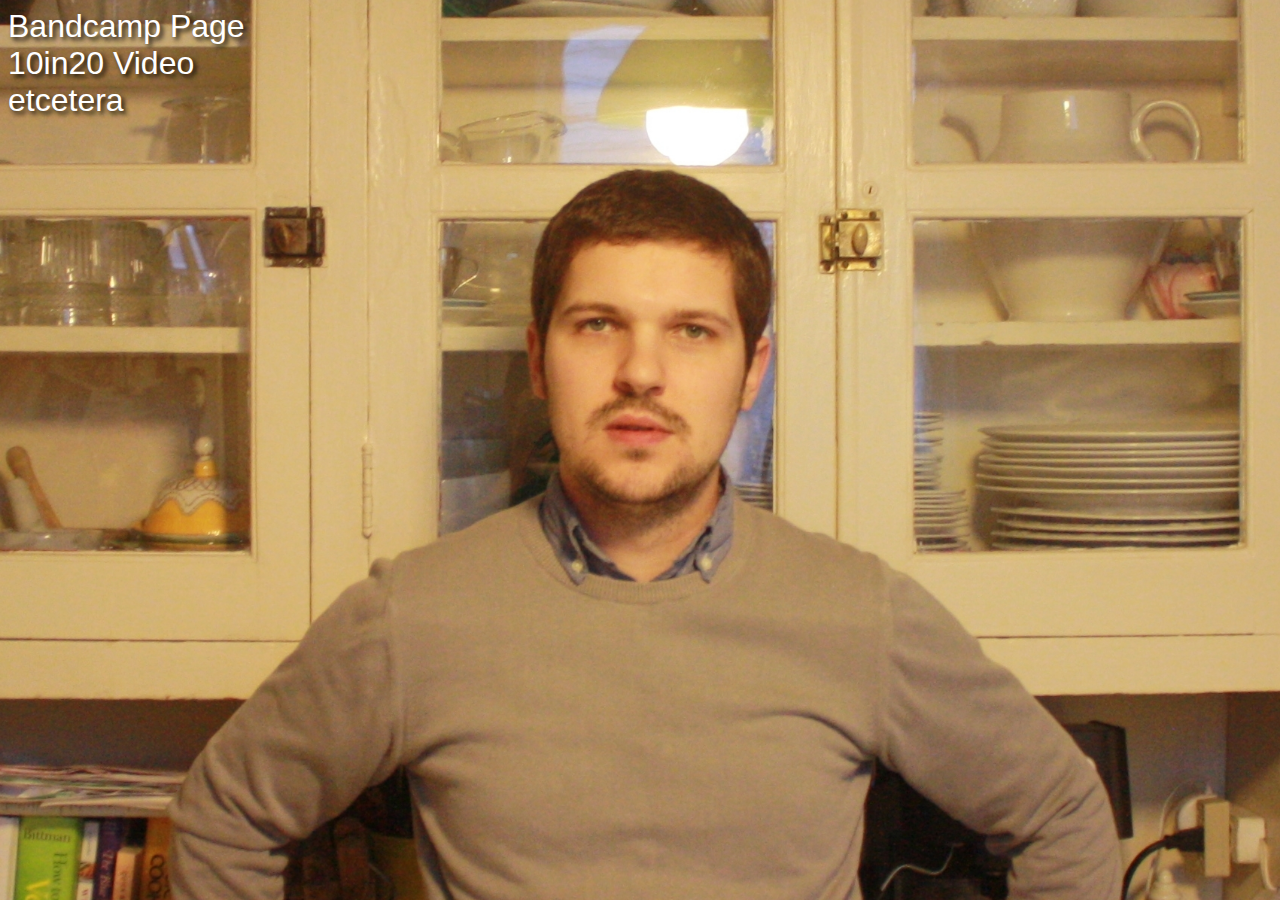
==== Matt Site/etc.html @ 1cf977bd "Main files for Matt Duncan site" ====
<!DOCTYPE html>
<html class="etc">
  <head>
    <title>Matt Duncan (Music)</title>
    <link rel="stylesheet" type="text/css" href="style.css">
    </head>
  
  <body>
  
    
    <div id="wrapperetc">
        <div class="etclinks">
          <a href="http://mattduncan.bandcamp.com/">Bandcamp Page</a>
          <a href="http://www.youtube.com/watch?v=HnpJpojfgQQ">10in20 Video</a>
          <a id="etc" href="etc.html">etcetera</a>
        </div>
    </div>
  </body>
</html>
---- Matt Site/style.css ----
body {
        font-family: 'Lato', Arial, sans-serif;
        text-align: center;
      }

      html { 
        background: url(images/catsbig300dpi.jpg) no-repeat center center fixed; 
        -webkit-background-size: cover;
        -moz-background-size: cover;
        -o-background-size: cover;
        background-size: cover;
        }
      
      html.etc {
     background: url(images/kitchentall300dpi.jpg) no-repeat center center fixed; 
     -webkit-background-size: cover;
     -moz-background-size: cover;
     -o-background-size: cover;
     background-size: cover;
   }
    
/******************
Site Title
******************/
      .header {
        font-size: 2.25em;
        line-height: .05;
        color: #62d2d3;
        padding: 0px;   
        margin-top: -15px;
        text-shadow: 3px 3px 5px black;     
      }
      
      .header h1  {
        font-weight: 300;
      }
      
      .header h2  {
        font-size: 2em;
        font-weight: 100;
      }
      
/******************
Main Links
******************/
  
    #wrapper {
      width: 960px;
      margin: 0 auto;
      }
   
    div .links {
      margin: 220px 10px 20px 10px;
    }
   
   .links a {
     text-decoration: none;
     padding: 10px;
     margin: 0px 5px;
   }   
  
  .etclinks a {
    color: #FFFFFF;
    text-decoration: none;
    text-align: left;
    display: block;
    font-size: 2em;
    font-weight: 100;
    text-shadow: 3px 3px 5px black;
  }
   
      
/******************
Contact Links
******************/

      div.contact {
      padding-bottom: 25px;
      text-transform: uppercase;
      margin: 0px 115px 0px 115px;
      display: center;
      }
      
      .contact a {
        color: #62d2d3;
        text-decoration: none;
        font-weight: 100;
      }
      
      .column1, .column3 {
        width: 300px;
        float: left;
        margin: 0px 8px 0px 8px;
      }
      
      .column2 {
        width: 60px;
        float: left;
        margin: 0px 8px 0px 8px;
      }      
      
      .contact a, #licensing {
        float: right;
        text-align: right;
      }
      
      .contact a, #contact {
        float: left;
        text-align: left;
      }
      
      .bold {
        font-weight: 500;
      }
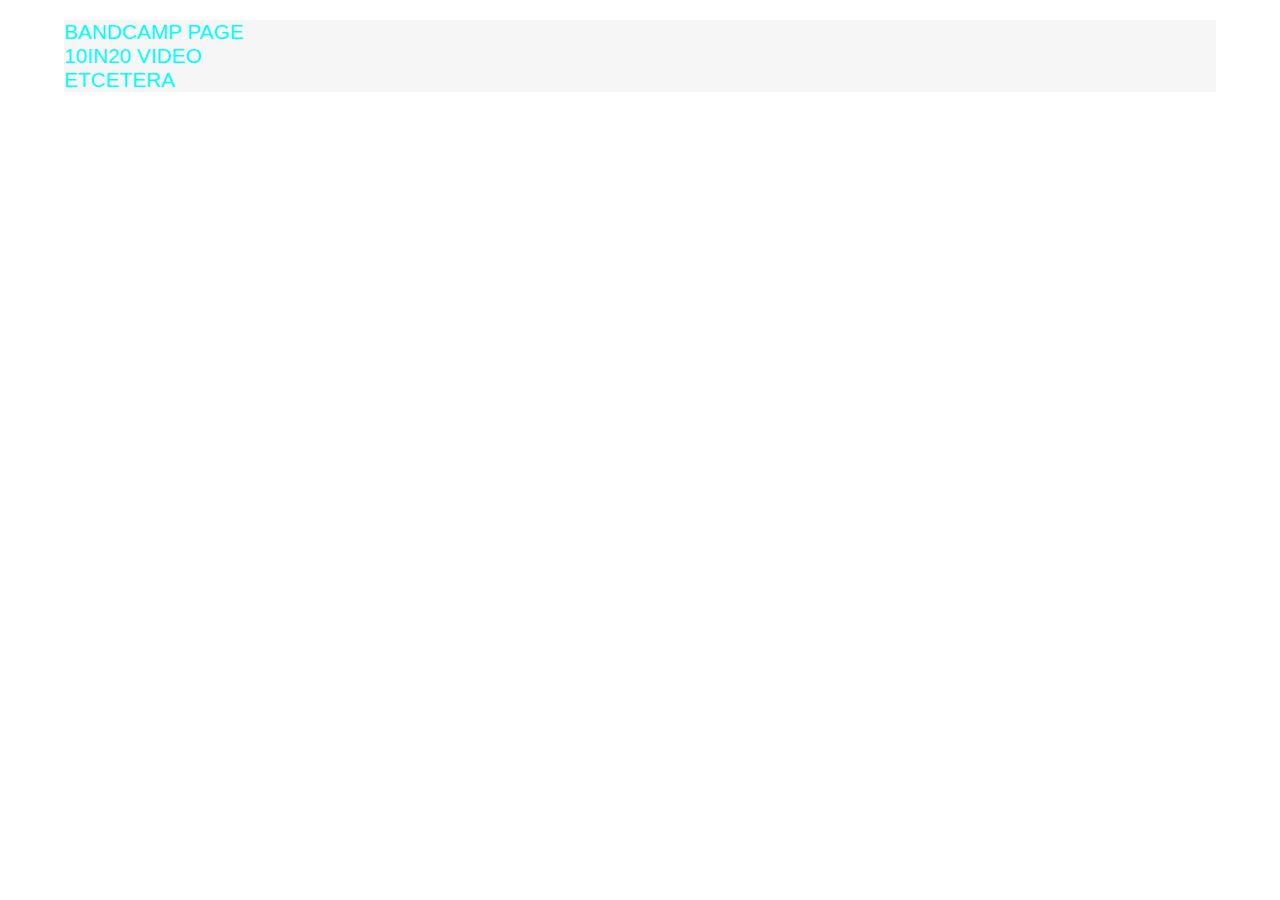
==== commit 35159fa1: "gradient, transitions on main links, extra stylesheets" ====
--- a/Matt Site/etc.html
+++ b/Matt Site/etc.html
@@ -2,7 +2,7 @@
 <html class="etc">
   <head>
     <title>Matt Duncan (Music)</title>
-    <link rel="stylesheet" type="text/css" href="style.css">
+    <link rel="stylesheet" type="text/css" href="etcstyle.css">
     </head>
   
   <body>
--- a/Matt Site/etcstyle.css
+++ b/Matt Site/etcstyle.css
@@ -0,0 +1,30 @@
+  html {
+     background: url(images/catsbig300dpi.jpg) no-repeat center center fixed; 
+     -webkit-background-size: cover;
+     -moz-background-size: cover;
+     -o-background-size: cover;
+     background-size: cover;
+   }
+   
+   body {
+     width: 90%;
+     height: 90%;
+     background: rgba(233,233,233,0.4);
+     margin: auto;
+     margin-top: 20px;
+   }
+   
+   #wrapper {
+     height: 90%;
+     padding: 10px;
+   }
+   
+   .etclinks a {
+     font-family: 'Lato', Arial, sans-serif;
+     text-decoration: none;
+     color: aqua;
+     display: block;
+     text-transform: uppercase;
+     font-weight: 300;
+     font-size: 1.3em;
+   }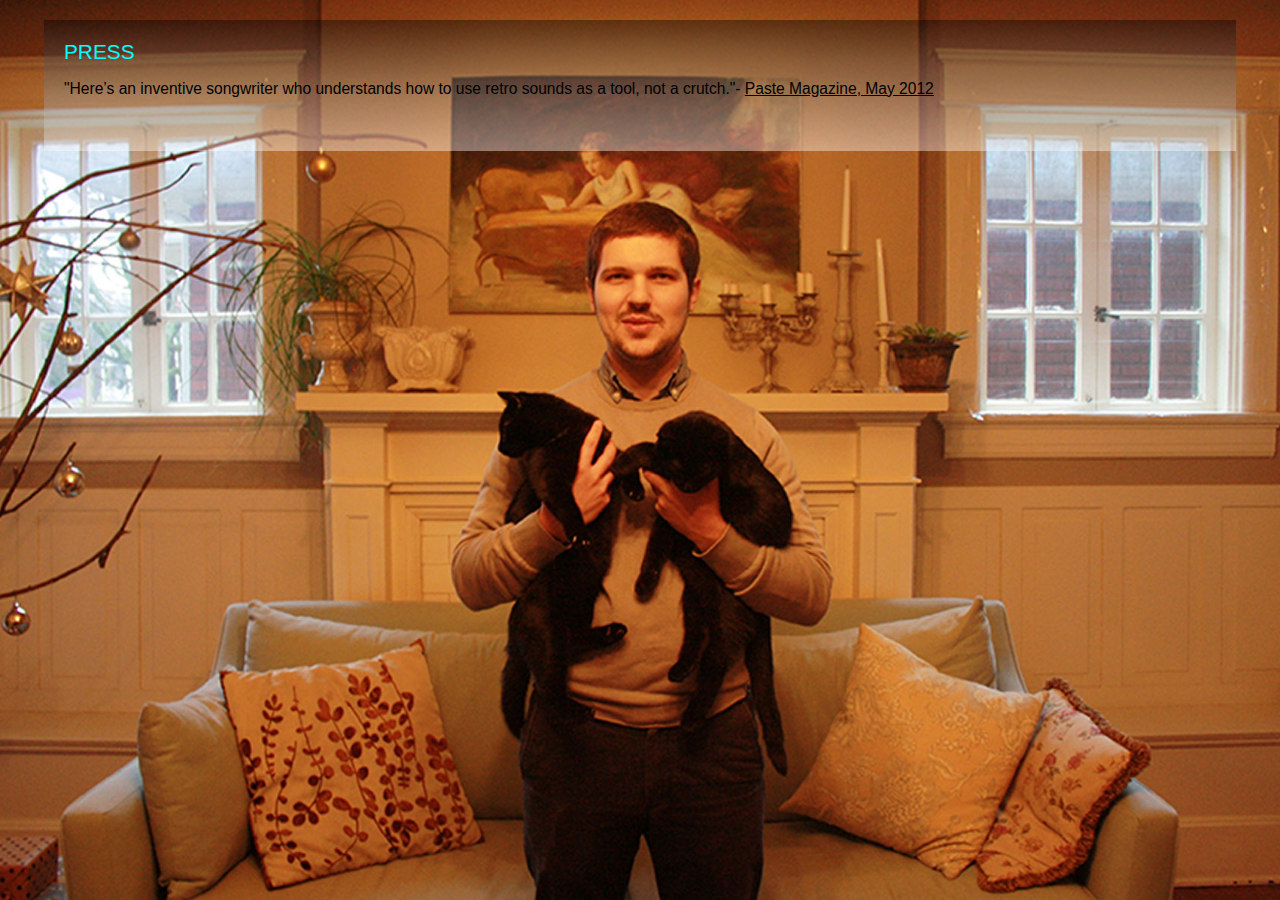
==== commit 255b2f57: "Editing ETC page" ====
--- a/Matt Site/etc.html
+++ b/Matt Site/etc.html
@@ -9,11 +9,30 @@
   
     
     <div id="wrapperetc">
-        <div class="etclinks">
-          <a href="http://mattduncan.bandcamp.com/">Bandcamp Page</a>
-          <a href="http://www.youtube.com/watch?v=HnpJpojfgQQ">10in20 Video</a>
-          <a id="etc" href="etc.html">etcetera</a>
+        <div id="press" class="etcheader">Press
+          <p>"Here’s an inventive songwriter who understands how to use retro sounds as a tool, not a crutch."-
+            <a href=http://www.pastemagazine.com/blogs/lists/2012/05/10-kentucky-bands-you-should-listen-to-now.html>Paste Magazine, May 2012</a>
+          </p>
         </div>
+       
+       <br> 
+        
+<!--
+        <div id="stems" class="etcheader">STEMS 4 REMIX
+          <p>"TEXT GOES HERE" -
+            <a href=http://linkgoeshere.com>Whatever Link</a>
+          </p>
+        </div>
+        
+         <div id="TBD" class="etcheader">NEW HEADER
+          <p>"TEXT GOES HERE" -
+            <a href=http://linkgoeshere.com>Whatever Link</a>
+          </p>
+        </div>
+-->
+
+    
+    
     </div>
   </body>
 </html>
--- a/Matt Site/etcstyle.css
+++ b/Matt Site/etcstyle.css
@@ -1,5 +1,5 @@
   html {
-     background: url(images/catsbig300dpi.jpg) no-repeat center center fixed; 
+     background: url(images/catsbig150dpi.jpg) no-repeat center center fixed; 
      -webkit-background-size: cover;
      -moz-background-size: cover;
      -o-background-size: cover;
@@ -9,9 +9,19 @@
    body {
      width: 90%;
      height: 90%;
-     background: rgba(233,233,233,0.4);
+     padding: 20px;
      margin: auto;
      margin-top: 20px;
+/* BROWSER-COMPATIBLE GRADIENTS */
+        background: -moz-linear-gradient(top, rgba(0,0,0,0.4) 0%, rgba(255,255,255,0.4) 100%); /* FF3.6+ */
+        background: -webkit-gradient(linear, left top, left bottom, color-stop(0%,rgba(0,0,0,0.4)), color-stop(100%,rgba(255,255,255,0.4))); /* Chrome,Safari4+ */
+        background: -webkit-linear-gradient(top, rgba(0,0,0,0.4) 0%,rgba(255,255,255,0.4) 100%); /* Chrome10+,Safari5.1+ */
+        background: -o-linear-gradient(top, rgba(0,0,0,0.4) 0%,rgba(255,255,255,0.4) 100%); /* Opera 11.10+ */
+        background: -ms-linear-gradient(top, rgba(0,0,0,0.4) 0%,rgba(255,255,255,0.4) 100%); /* IE10+ */
+        background: linear-gradient(to bottom, rgba(0,0,0,0.4) 0%,rgba(255,255,255,0.4) 100%); /* W3C */
+        filter: progid:DXImageTransform.Microsoft.gradient( startColorstr='#66000000', endColorstr='#66ffffff',GradientType=0 ); /* IE6-9 */      
+/*  BROWSER-COMPATIBLE GRADIENTS */
+
    }
    
    #wrapper {
@@ -19,7 +29,7 @@
      padding: 10px;
    }
    
-   .etclinks a {
+   .etcheader {
      font-family: 'Lato', Arial, sans-serif;
      text-decoration: none;
      color: aqua;
@@ -27,4 +37,14 @@
      text-transform: uppercase;
      font-weight: 300;
      font-size: 1.3em;
+   }
+   
+   p {
+    color: black;
+    font-size: .75em;
+    text-transform: none;
+   }
+   
+   a {
+     color: black;
    }